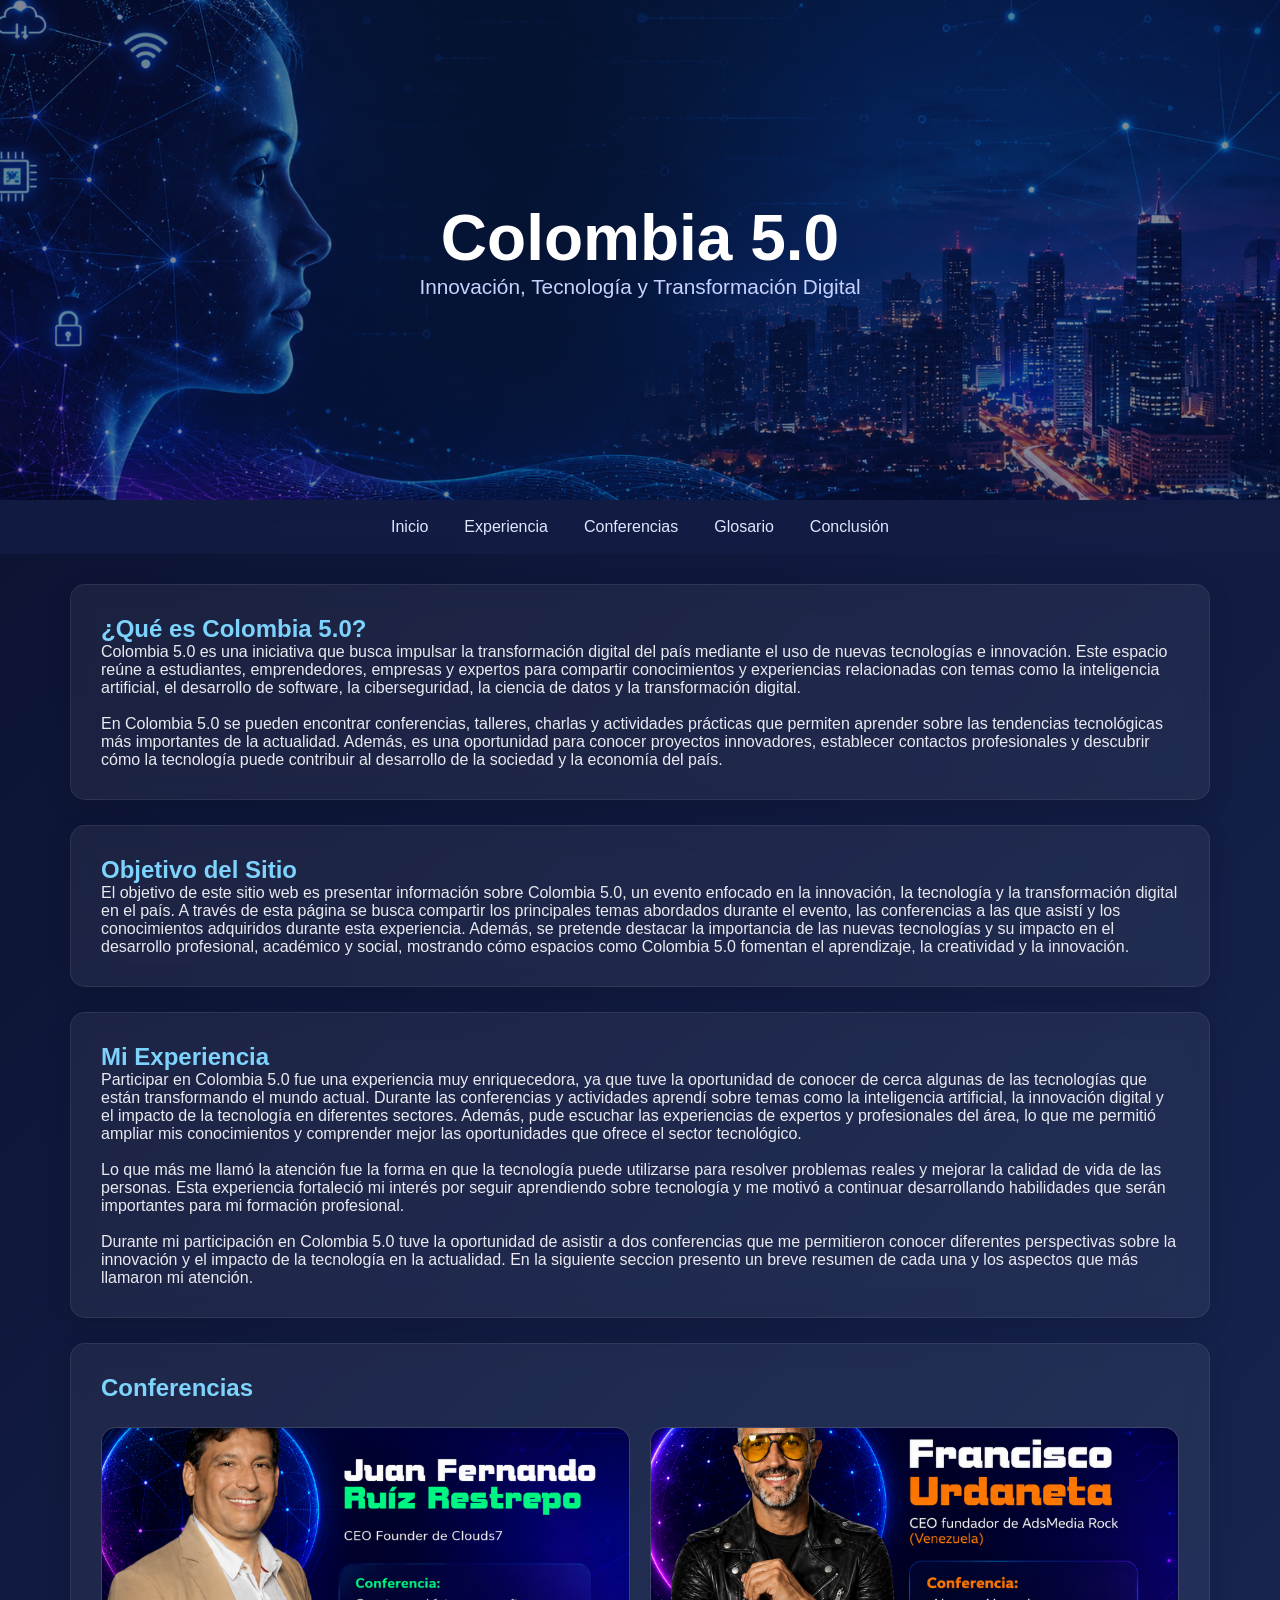
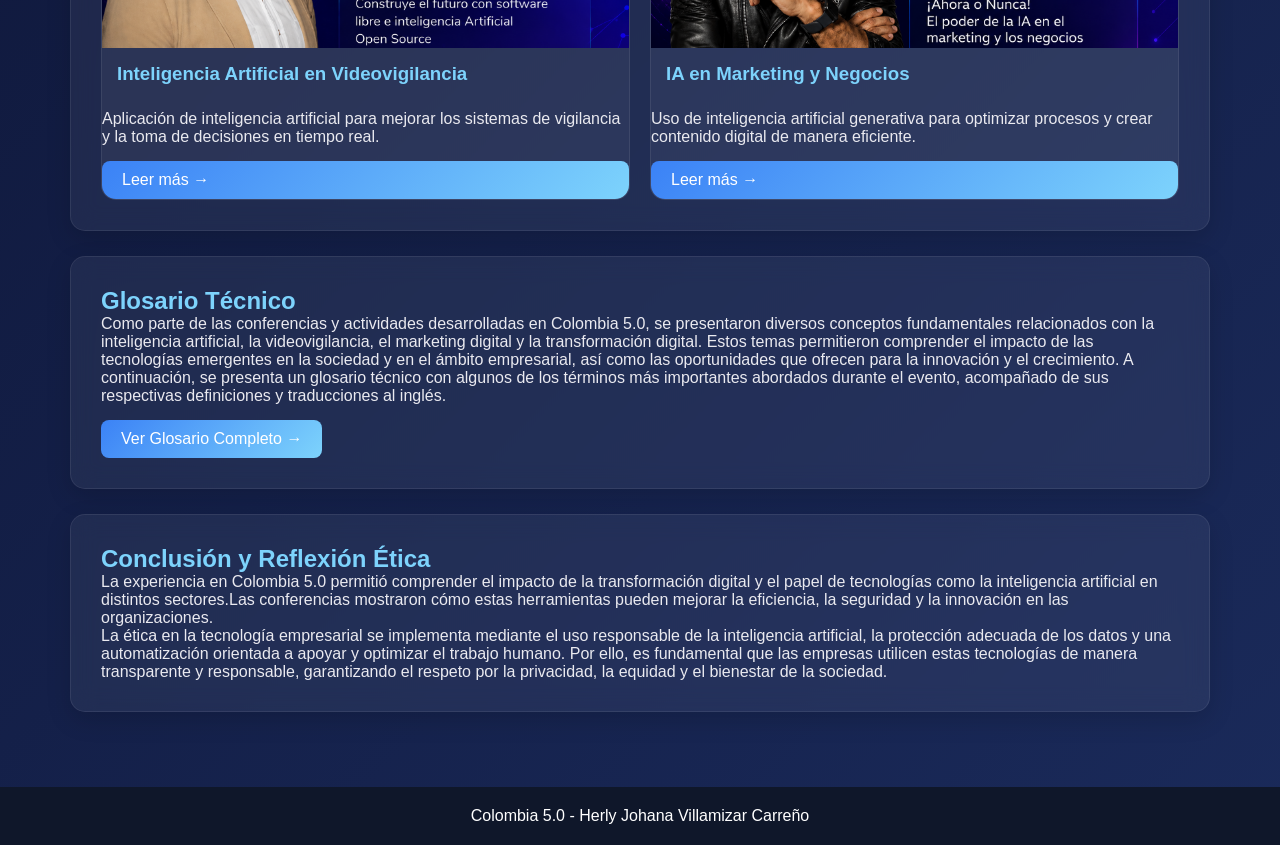
==== index.html @ f91ccf31 "subida de archivos" ====
<!DOCTYPE html>
<html lang="es">

<head>
    <meta charset="UTF-8">
    <meta name="viewport" content="width=device-width, initial-scale=1.0">
    <title>Colombia 5.0</title>

    <link rel="stylesheet" href="main.css">
    <link rel="stylesheet" href="style.css">
</head>

<body>

    <header class="hero">
        <div class="overlay">
            <h1>Colombia 5.0</h1>
            <p>Innovación, Tecnología y Transformación Digital</p>
        </div>
    </header>

    <nav>
        <ul>
            <li><a href="#que-es">Inicio</a></li>
            <li><a href="#experiencia">Experiencia</a></li>
            <li><a href="#conferencias">Conferencias</a></li>
            <li><a href="#glosario">Glosario</a></li>
            <li><a href="#conclusion">Conclusión</a></li>
        </ul>
    </nav>

    <div class="container">

        <main>
            <!-- QUE ES / INTRODUCCION SITIO WEB-->
            <section id="que-es" class="card">
                <h2>¿Qué es Colombia 5.0?</h2>
                <p>
                    Colombia 5.0 es una iniciativa que busca impulsar la transformación digital del país mediante el uso
                    de nuevas tecnologías e innovación. Este espacio reúne a estudiantes, emprendedores, empresas y
                    expertos para compartir conocimientos y experiencias relacionadas con temas como la inteligencia
                    artificial, el desarrollo de software, la ciberseguridad, la ciencia de datos y la transformación
                    digital.<br>
                    <br>
                    En Colombia 5.0 se pueden encontrar conferencias, talleres, charlas y actividades prácticas que
                    permiten aprender sobre las tendencias tecnológicas más importantes de la actualidad. Además, es una
                    oportunidad para conocer proyectos innovadores, establecer contactos profesionales y descubrir cómo
                    la tecnología puede contribuir al desarrollo de la sociedad y la economía del país.

                </p>
            </section>

            <!-- OBJETIVO DEL SITIO -->
            <section class="card">
                <h2>Objetivo del Sitio</h2>
                <p>
                    El objetivo de este sitio web es presentar información sobre Colombia 5.0, un evento enfocado en la
                    innovación, la tecnología y la transformación digital en el país. A través de esta página se busca
                    compartir los principales temas abordados durante el evento, las conferencias a las que asistí y los
                    conocimientos adquiridos durante esta experiencia. Además, se pretende destacar la importancia de
                    las nuevas tecnologías y su impacto en el desarrollo profesional, académico y social, mostrando cómo
                    espacios como Colombia 5.0 fomentan el aprendizaje, la creatividad y la innovación.
                </p>
            </section>
            <!-- EXPERIENCIA -->
            <section id="experiencia" class="card">
                <h2>Mi Experiencia</h2>
                <p>
                    Participar en Colombia 5.0 fue una experiencia muy enriquecedora, ya que tuve la oportunidad de
                    conocer de cerca algunas de las tecnologías que están transformando el mundo actual. Durante las
                    conferencias y actividades aprendí sobre temas como la inteligencia artificial, la innovación
                    digital y el impacto de la tecnología en diferentes sectores. Además, pude escuchar las experiencias
                    de expertos y profesionales del área, lo que me permitió ampliar mis conocimientos y comprender
                    mejor las oportunidades que ofrece el sector tecnológico.<br>
                    <br>
                    Lo que más me llamó la atención fue la forma en que la tecnología puede utilizarse para resolver
                    problemas reales y mejorar la calidad de vida de las personas. Esta experiencia fortaleció mi
                    interés por seguir aprendiendo sobre tecnología y me motivó a continuar desarrollando habilidades
                    que serán importantes para mi formación profesional.<br>
                    <br>
                    Durante mi participación en Colombia 5.0 tuve la oportunidad de asistir a dos conferencias que me
                    permitieron conocer diferentes perspectivas sobre la innovación y el impacto de la tecnología en la
                    actualidad. En la siguiente seccion presento un breve resumen de cada una y los aspectos que más
                    llamaron mi
                    atención.

                </p>
            </section>

            <!-- CONFERENCIAS -->
            <section id="conferencias" class="card">
                <h2>Conferencias</h2>
                <div class="cards-conferencias">
                    <!-- Tarjeta 1 -->
                    <div class="conference-card">
                        <img src="img/conferencista1.png" alt="Conferencia 1">
                        <h3>
                            Inteligencia Artificial en Videovigilancia
                        </h3>
                        <p>
                            Aplicación de inteligencia artificial para
                            mejorar los sistemas de vigilancia y la
                            toma de decisiones en tiempo real.
                        </p>
                        <a href="Conferencia1/conferencia1.html" class="btn-glosario">
                            Leer más →
                        </a>
                    </div>

                    <!-- Tarjeta 2 -->
                    <div class="conference-card">
                        <img src="img/conferencista2.png" alt="Conferencia 2">
                        <h3>
                            IA en Marketing y Negocios
                        </h3>
                        <p>
                            Uso de inteligencia artificial generativa
                            para optimizar procesos y crear contenido
                            digital de manera eficiente.
                        </p>
                        <a href="Conferencia2/conferencia2.html" class="btn-glosario">
                            Leer más →
                        </a>
                    </div>
                </div>
            </section>

            <!-- GLOSARIO -->
            <section id="glosario" class="card">
                <h2>Glosario Técnico</h2>

                <p>
                    Como parte de las conferencias y actividades desarrolladas en Colombia 5.0, se presentaron diversos
                    conceptos fundamentales relacionados con la inteligencia artificial, la videovigilancia, el
                    marketing digital y la transformación digital. Estos temas permitieron comprender el impacto de las
                    tecnologías emergentes en la sociedad y en el ámbito empresarial, así como las oportunidades que
                    ofrecen para la innovación y el crecimiento. A continuación, se presenta un glosario técnico con
                    algunos de los términos más importantes abordados durante el evento, acompañado de sus respectivas
                    definiciones y traducciones al inglés.
                </p>

                <a href="glosario/glosario.html" class="btn-glosario">
                    Ver Glosario Completo →
                </a>
            </section>

            <!-- CONCLUSION -->
            <section id="conclusion" class="card">
                <h2>Conclusión y Reflexión Ética</h2>

                <p>
                    La experiencia en Colombia 5.0 permitió comprender el impacto
                    de la transformación digital y el papel de tecnologías como la
                    inteligencia artificial en distintos sectores.Las
                    conferencias mostraron cómo estas herramientas pueden mejorar la eficiencia, la seguridad y la
                    innovación en las organizaciones.
                </p>

                <p>
                    La ética en la tecnología empresarial se implementa mediante el uso responsable de la inteligencia
                    artificial, la protección adecuada de los datos y una automatización orientada a apoyar y optimizar
                    el
                    trabajo humano. Por ello, es fundamental que las empresas utilicen estas tecnologías de manera
                    transparente y responsable, garantizando el respeto por la privacidad, la equidad y el bienestar de
                    la
                    sociedad.
                </p>
            </section>
        </main>
    </div>

    <footer>
        <p>Colombia 5.0 - Herly Johana Villamizar Carreño</p>
    </footer>

</body>

</html>
---- main.css ----
*{
    margin:0;
    padding:0;
    box-sizing:border-box;
}

body{
    font-family:'Poppins',sans-serif;
    background:linear-gradient(135deg,#0a0f2c,#1a2a5a);
    color:#EAEAF0;
}

/* NAV */
nav{
    background:rgba(20,30,70,.7);
    backdrop-filter:blur(10px);
    position:sticky;
    top:0;
}

nav ul{
    display:flex;
    justify-content:center;
    list-style:none;
}

nav a{
    color:#e0e7ff;
    text-decoration:none;
    padding:18px;
    display:block;
    transition:.3s;
}

nav a:hover{
    color:#0f0f0f;
    background:#7dd3fc;
}

/* CONTENEDOR */
.container{
    max-width:1200px;
    margin:auto;
    padding:30px;
}

/* CARDS */
.card{
    background:rgba(255,255,255,.06);
    padding:30px;
    border-radius:15px;
    margin-bottom:25px;
    border:1px solid rgba(255,255,255,.08);
    backdrop-filter:blur(12px);
    box-shadow:0 8px 25px rgba(0,0,0,.15);
    transition:.3s;
}

.card:hover{
    transform:translateY(-4px);
    border-color:#7dd3fc;
}

.card h2{
    color:#7dd3fc;
}
.card h3 {
    margin-bottom: 10px;
    color: #c7d2fe;
}

/* FOOTER */
footer{
    background:#0f172a;
    color:white;
    text-align:center;
    padding:20px;
    margin-top:20px;
}
---- style.css ----
.hero{
    height:500px;
    background:
        linear-gradient(rgba(10,15,44,.5),
        rgba(10,15,44,.5)),
        url("../img/Banner.png");

    background-position:center;
    background-repeat:no-repeat;
    background-size:110%;
    animation:zoomBanner 20s ease-in-out infinite alternate;

    display:flex;
    align-items:center;
    justify-content:center;
}

@keyframes zoomBanner{
    from{
        background-size:100%;
    }
    to{
        background-size:112%;
    }
}

.overlay{
    text-align:center;
}

.overlay h1{
    font-size:4rem;
    color:white;
}

.overlay p{
    font-size:1.3rem;
    color:#c7d2fe;
}

/* tarjetas conferencias */
.cards-conferencias{
    display:flex;
    gap:20px;
    flex-wrap:wrap;
}

.conference-card{
    flex:1;
    display:flex;
    flex-direction:column;
    background:rgba(255,255,255,.05);
    border-radius:15px;
    overflow:hidden;
    border:1px solid rgba(255,255,255,.08);
    transition: all .3s ease;
    flex-grow: 1;
}
.cards-conferencias {
    display: flex;
    gap: 20px;
    margin-top: 25px;
    flex-wrap: wrap;
}
.conference-card:hover {
    transform: translateY(-6px);
    border-color: #7dd3fc;
}

.conference-card img{
    width:100%;
    height:220px;
    object-fit:cover;
}
.conference-card h3 {
    padding: 15px;
    color: #7dd3fc;
}


.btn-glosario{
    display:inline-block;
    margin-top:15px;
    padding:10px 20px;
    background:linear-gradient(135deg,#3b82f6,#7dd3fc);
    color:white;
    text-decoration:none;
    border-radius:8px;
}
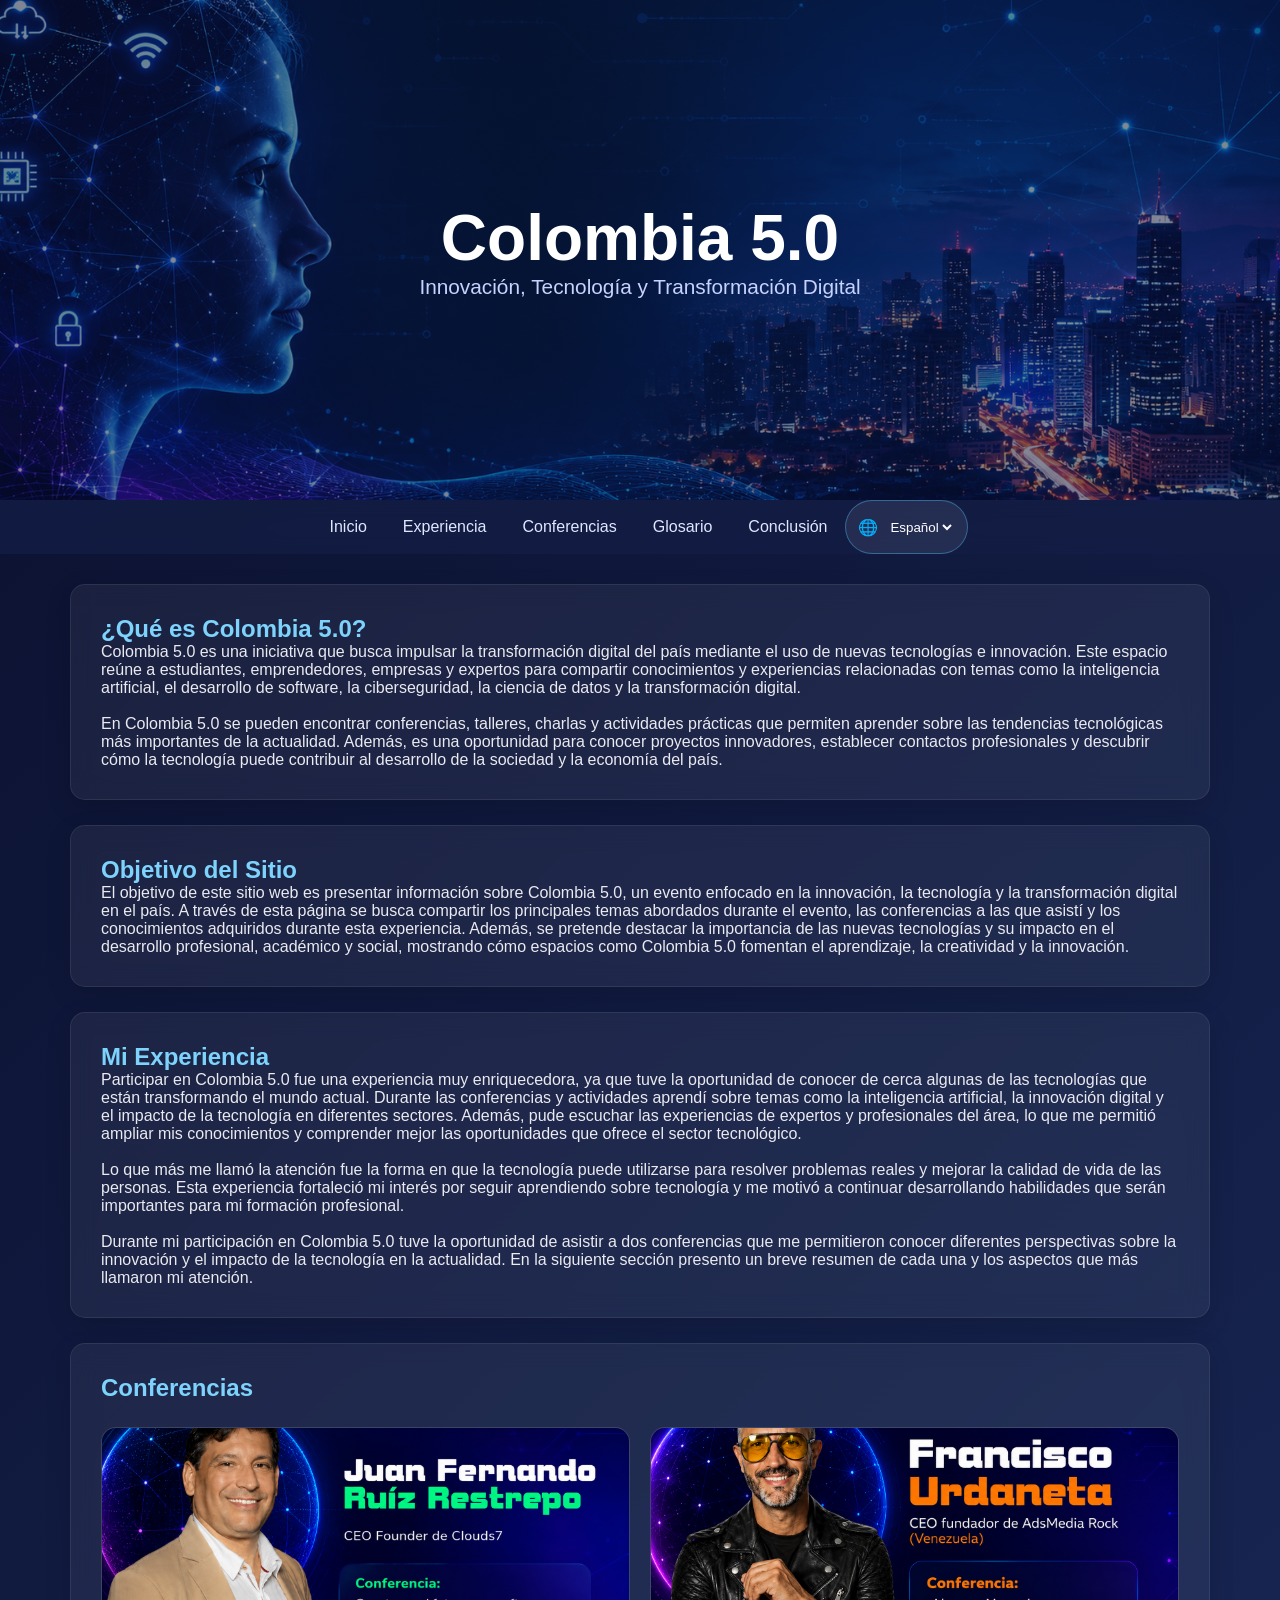
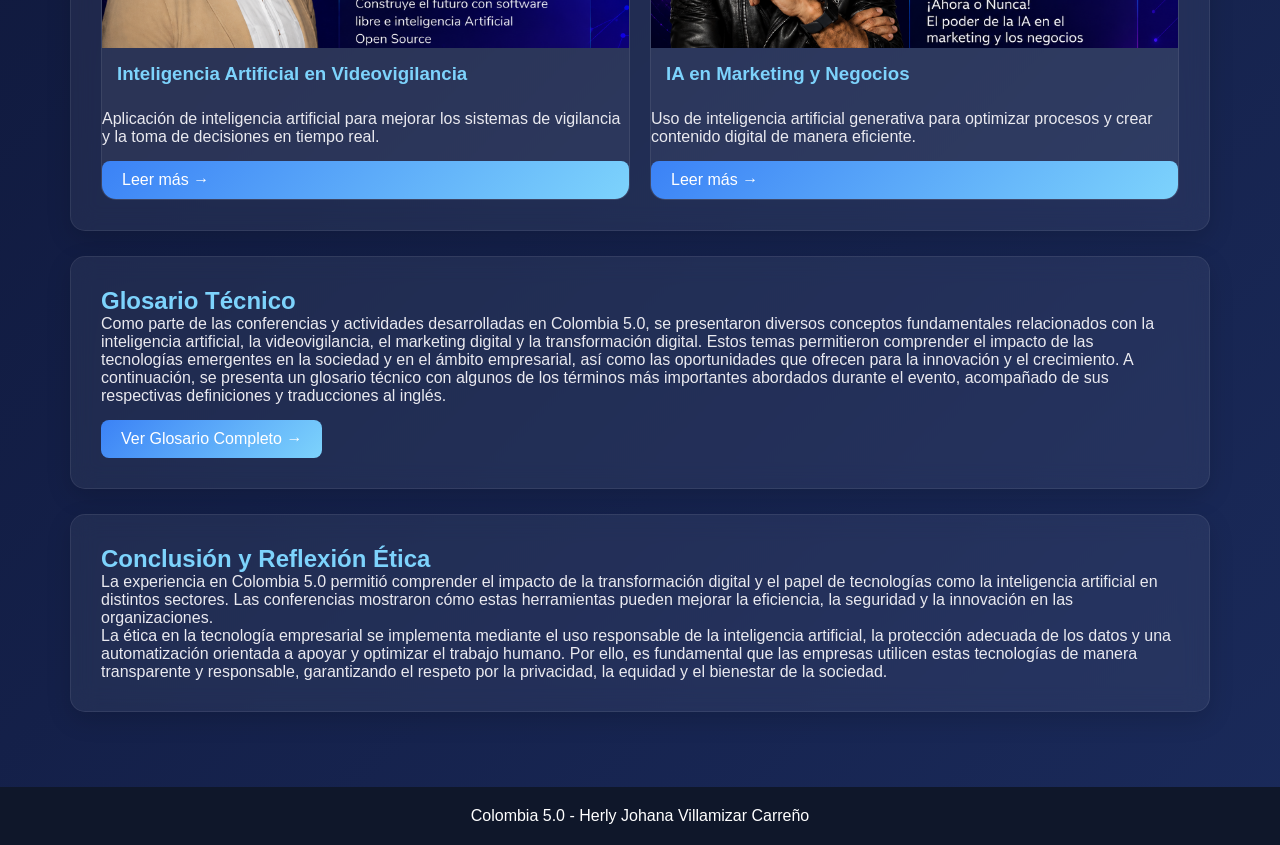
==== commit 6cfb850e: "agregacion de idioma" ====
--- a/index.html
+++ b/index.html
@@ -14,18 +14,26 @@
 
     <header class="hero">
         <div class="overlay">
-            <h1>Colombia 5.0</h1>
-            <p>Innovación, Tecnología y Transformación Digital</p>
+            <h1 id="main-title">Colombia 5.0</h1>
+            <p data-translate="heroSubtitle">Innovación, Tecnología y Transformación Digital</p>
         </div>
     </header>
 
     <nav>
         <ul>
-            <li><a href="#que-es">Inicio</a></li>
-            <li><a href="#experiencia">Experiencia</a></li>
-            <li><a href="#conferencias">Conferencias</a></li>
-            <li><a href="#glosario">Glosario</a></li>
-            <li><a href="#conclusion">Conclusión</a></li>
+            <li><a href="#que-es" data-translate="navHome">Inicio</a></li>
+            <li><a href="#experiencia" data-translate="navExperience">Experiencia</a></li>
+            <li><a href="#conferencias" data-translate="navConferences">Conferencias</a></li>
+            <li><a href="#glosario" data-translate="navGlossary">Glosario</a></li>
+            <li><a href="#conclusion" data-translate="navConclusion">Conclusión</a></li>
+
+            <div class="lang-container">
+                🌐
+                <select id="language-selector">
+                    <option value="es">Español</option>
+                    <option value="en">English</option>
+                </select>
+            </div>
         </ul>
     </nav>
 
@@ -34,8 +42,8 @@
         <main>
             <!-- QUE ES / INTRODUCCION SITIO WEB-->
             <section id="que-es" class="card">
-                <h2>¿Qué es Colombia 5.0?</h2>
-                <p>
+                <h2 data-translate="whatIsTitle">¿Qué es Colombia 5.0?</h2>
+                <p data-translate="whatIsText">
                     Colombia 5.0 es una iniciativa que busca impulsar la transformación digital del país mediante el uso
                     de nuevas tecnologías e innovación. Este espacio reúne a estudiantes, emprendedores, empresas y
                     expertos para compartir conocimientos y experiencias relacionadas con temas como la inteligencia
@@ -52,8 +60,8 @@
 
             <!-- OBJETIVO DEL SITIO -->
             <section class="card">
-                <h2>Objetivo del Sitio</h2>
-                <p>
+                <h2 data-translate="objectiveTitle">Objetivo del Sitio</h2>
+                <p data-translate="objectiveText">
                     El objetivo de este sitio web es presentar información sobre Colombia 5.0, un evento enfocado en la
                     innovación, la tecnología y la transformación digital en el país. A través de esta página se busca
                     compartir los principales temas abordados durante el evento, las conferencias a las que asistí y los
@@ -64,8 +72,8 @@
             </section>
             <!-- EXPERIENCIA -->
             <section id="experiencia" class="card">
-                <h2>Mi Experiencia</h2>
-                <p>
+                <h2 data-translate="experienceTitle">Mi Experiencia</h2>
+                <p data-translate="experienceText">
                     Participar en Colombia 5.0 fue una experiencia muy enriquecedora, ya que tuve la oportunidad de
                     conocer de cerca algunas de las tecnologías que están transformando el mundo actual. Durante las
                     conferencias y actividades aprendí sobre temas como la inteligencia artificial, la innovación
@@ -89,20 +97,20 @@
 
             <!-- CONFERENCIAS -->
             <section id="conferencias" class="card">
-                <h2>Conferencias</h2>
+                <h2 data-translate="conferenceSectionTitle">Conferencias</h2>
                 <div class="cards-conferencias">
                     <!-- Tarjeta 1 -->
                     <div class="conference-card">
                         <img src="img/conferencista1.png" alt="Conferencia 1">
-                        <h3>
+                        <h3 data-translate="conference1Title">
                             Inteligencia Artificial en Videovigilancia
                         </h3>
-                        <p>
+                        <p data-translate="conference1Text">
                             Aplicación de inteligencia artificial para
                             mejorar los sistemas de vigilancia y la
                             toma de decisiones en tiempo real.
                         </p>
-                        <a href="Conferencia1/conferencia1.html" class="btn-glosario">
+                        <a href="Conferencia1/conferencia1.html" class="btn-glosario" data-translate="readMore">
                             Leer más →
                         </a>
                     </div>
@@ -110,15 +118,15 @@
                     <!-- Tarjeta 2 -->
                     <div class="conference-card">
                         <img src="img/conferencista2.png" alt="Conferencia 2">
-                        <h3>
+                        <h3 data-translate="conference2Title">
                             IA en Marketing y Negocios
                         </h3>
-                        <p>
+                        <p data-translate="conference2Text">
                             Uso de inteligencia artificial generativa
                             para optimizar procesos y crear contenido
                             digital de manera eficiente.
                         </p>
-                        <a href="Conferencia2/conferencia2.html" class="btn-glosario">
+                        <a href="Conferencia2/conferencia2.html" class="btn-glosario" data-translate="readMore">
                             Leer más →
                         </a>
                     </div>
@@ -127,9 +135,9 @@
 
             <!-- GLOSARIO -->
             <section id="glosario" class="card">
-                <h2>Glosario Técnico</h2>
+                <h2 data-translate="glossaryTitle">Glosario Técnico</h2>
 
-                <p>
+                <p data-translate="glossaryText">
                     Como parte de las conferencias y actividades desarrolladas en Colombia 5.0, se presentaron diversos
                     conceptos fundamentales relacionados con la inteligencia artificial, la videovigilancia, el
                     marketing digital y la transformación digital. Estos temas permitieron comprender el impacto de las
@@ -139,16 +147,16 @@
                     definiciones y traducciones al inglés.
                 </p>
 
-                <a href="glosario/glosario.html" class="btn-glosario">
+                <a href="glosario/glosario.html" class="btn-glosario" data-translate="viewGlossary">
                     Ver Glosario Completo →
                 </a>
             </section>
 
             <!-- CONCLUSION -->
             <section id="conclusion" class="card">
-                <h2>Conclusión y Reflexión Ética</h2>
+                <h2 data-translate="conclusionTitle">Conclusión y Reflexión Ética</h2>
 
-                <p>
+                <p data-translate="conclusionText1">
                     La experiencia en Colombia 5.0 permitió comprender el impacto
                     de la transformación digital y el papel de tecnologías como la
                     inteligencia artificial en distintos sectores.Las
@@ -156,7 +164,7 @@
                     innovación en las organizaciones.
                 </p>
 
-                <p>
+                <p data-translate="conclusionText2">
                     La ética en la tecnología empresarial se implementa mediante el uso responsable de la inteligencia
                     artificial, la protección adecuada de los datos y una automatización orientada a apoyar y optimizar
                     el
@@ -172,7 +180,7 @@
     <footer>
         <p>Colombia 5.0 - Herly Johana Villamizar Carreño</p>
     </footer>
-
+    <script src="idiomas.js"></script>
 </body>
 
 </html>
--- a/style.css
+++ b/style.css
@@ -3,7 +3,7 @@
     background:
         linear-gradient(rgba(10,15,44,.5),
         rgba(10,15,44,.5)),
-        url("../img/Banner.png");
+        url("img/Banner.png");
 
     background-position:center;
     background-repeat:no-repeat;
@@ -87,3 +87,26 @@
     text-decoration:none;
     border-radius:8px;
 }
+
+
+.lang-container {
+    display: flex;
+    align-items: center;
+    gap: 8px;
+    background: rgba(255,255,255,0.08);
+    padding: 8px 12px;
+    border-radius: 30px;
+    border: 1px solid rgba(79,195,247,.4);
+}
+
+#language-selector {
+    background: transparent;
+    border: none;
+    color: white;
+    outline: none;
+    cursor: pointer;
+}
+
+#language-selector option {
+    color: black;
+}
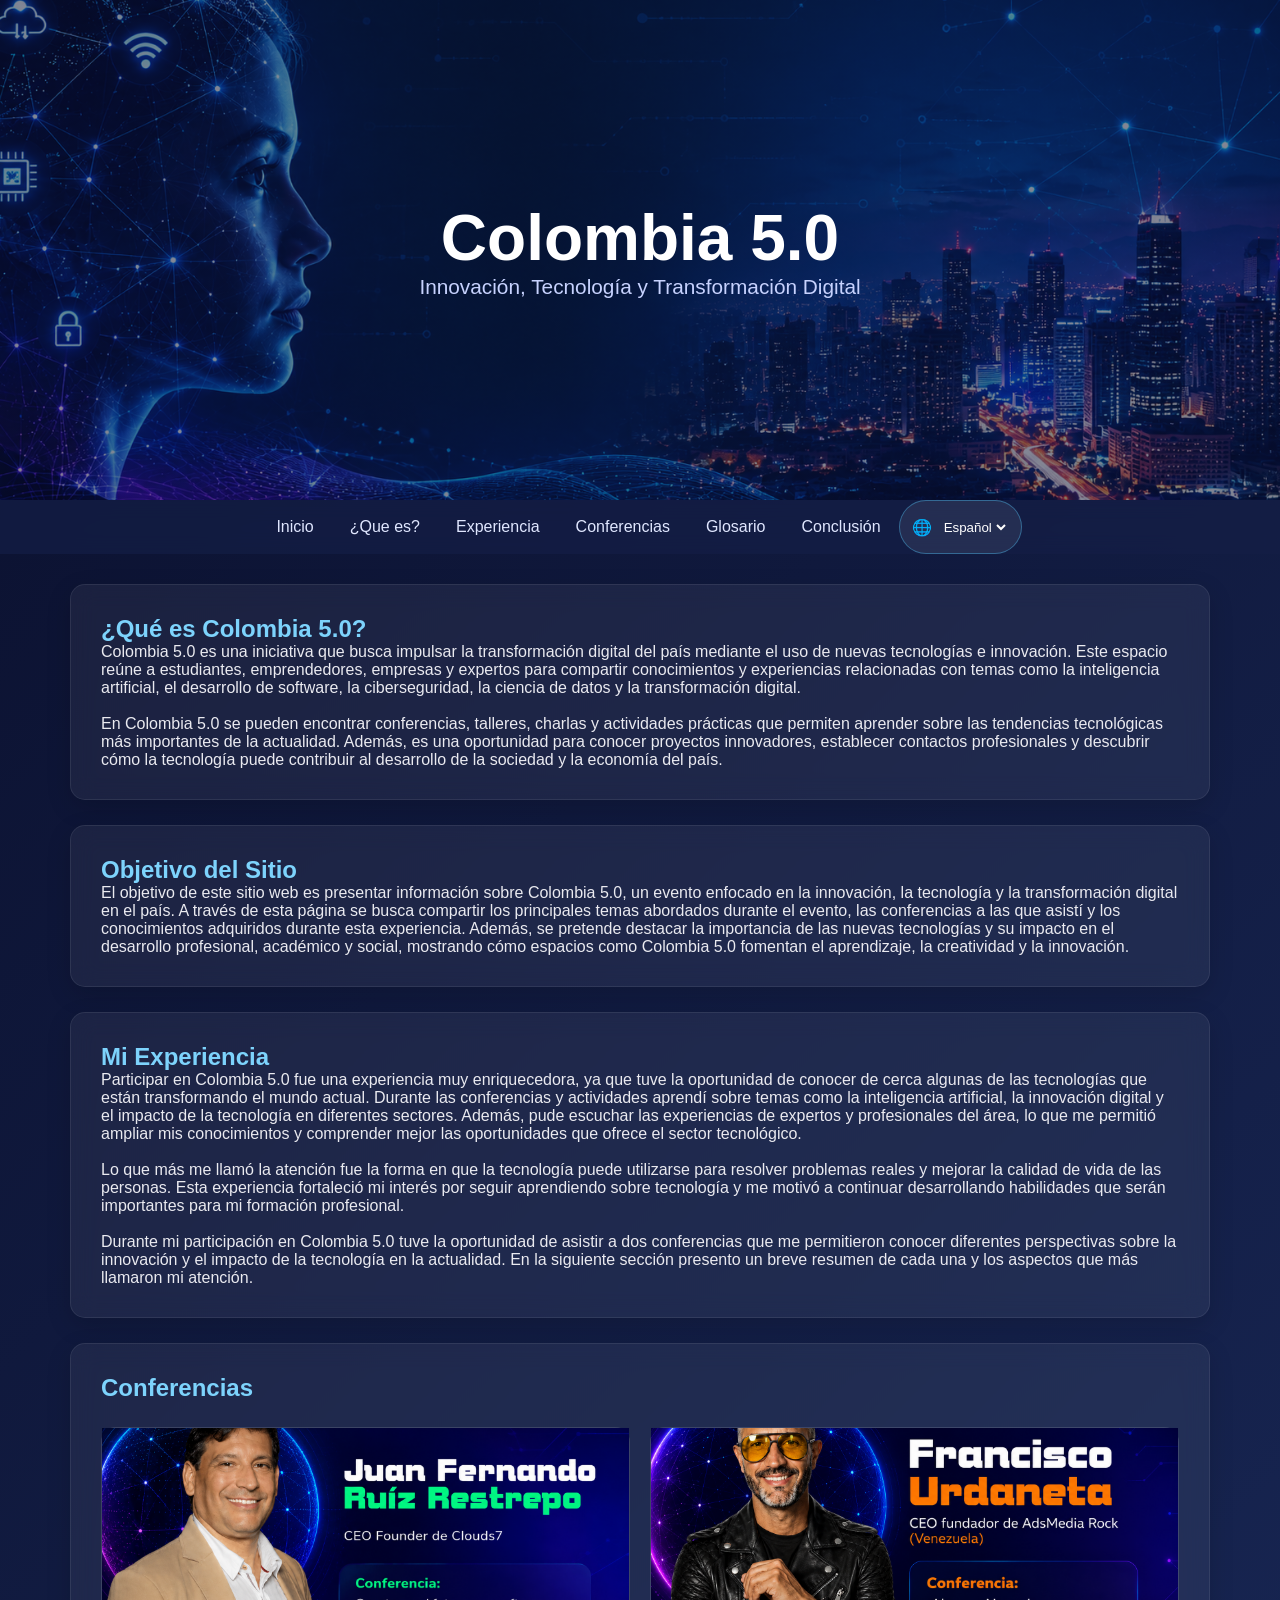
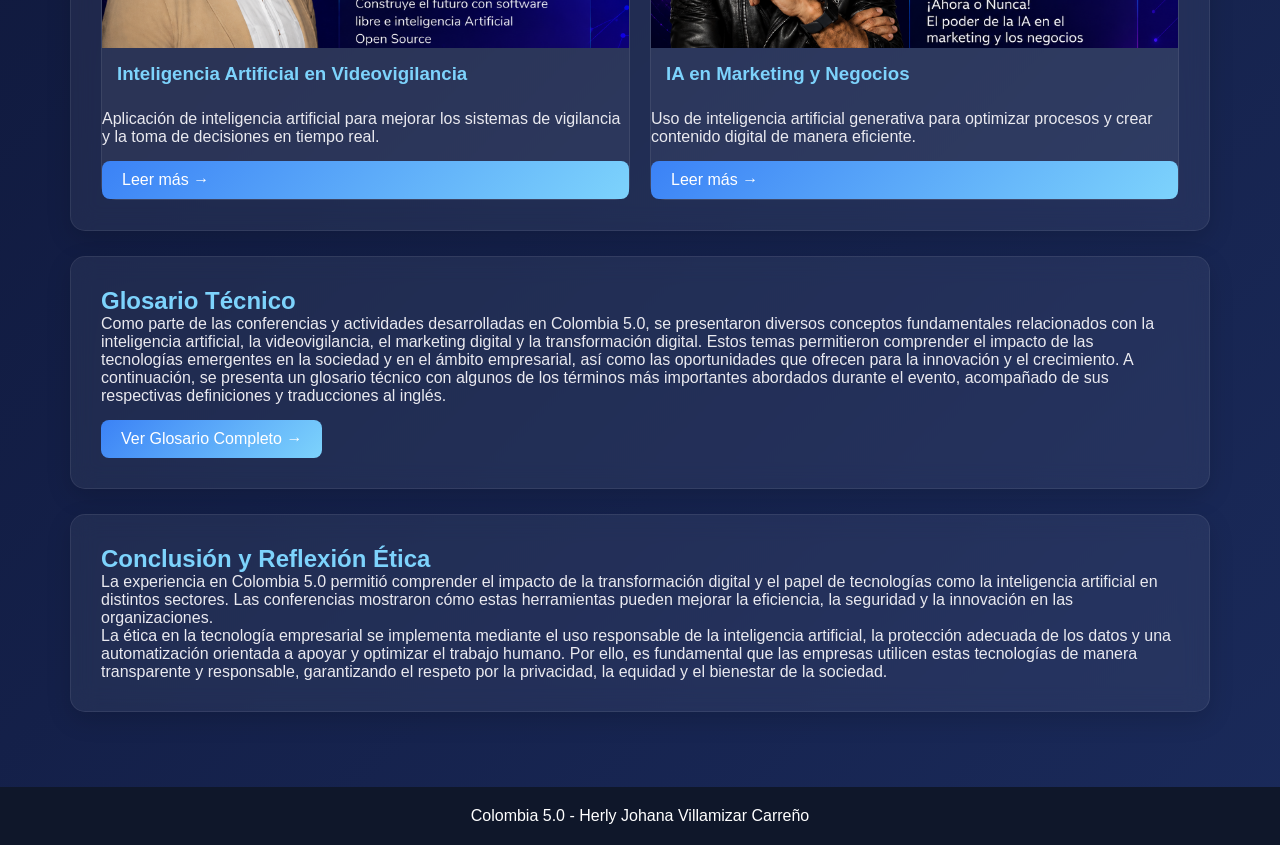
==== commit 712784d2: "cambios y arreglos" ====
--- a/index.html
+++ b/index.html
@@ -12,7 +12,7 @@
 
 <body>
 
-    <header class="hero">
+    <header class="hero" id="inicio">
         <div class="overlay">
             <h1 id="main-title">Colombia 5.0</h1>
             <p data-translate="heroSubtitle">Innovación, Tecnología y Transformación Digital</p>
@@ -21,7 +21,8 @@
 
     <nav>
         <ul>
-            <li><a href="#que-es" data-translate="navHome">Inicio</a></li>
+            <li><a href="#inicio" data-translate="navHome1">Inicio</a></li>
+            <li><a href="#que-es" data-translate="navHome">¿Qué es?</a></li>
             <li><a href="#experiencia" data-translate="navExperience">Experiencia</a></li>
             <li><a href="#conferencias" data-translate="navConferences">Conferencias</a></li>
             <li><a href="#glosario" data-translate="navGlossary">Glosario</a></li>
--- a/main.css
+++ b/main.css
@@ -16,6 +16,8 @@
     backdrop-filter:blur(10px);
     position:sticky;
     top:0;
+    z-index: 9999;
+
 }
 
 nav ul{
@@ -42,6 +44,7 @@
     max-width:1200px;
     margin:auto;
     padding:30px;
+    position: relative;
 }
 
 /* CARDS */
--- a/style.css
+++ b/style.css
@@ -13,6 +13,7 @@
     display:flex;
     align-items:center;
     justify-content:center;
+    position: relative;
 }
 
 @keyframes zoomBanner{
@@ -43,6 +44,7 @@
     display:flex;
     gap:20px;
     flex-wrap:wrap;
+    position: relative;
 }
 
 .conference-card{
@@ -51,7 +53,7 @@
     flex-direction:column;
     background:rgba(255,255,255,.05);
     border-radius:15px;
-    overflow:hidden;
+  
     border:1px solid rgba(255,255,255,.08);
     transition: all .3s ease;
     flex-grow: 1;
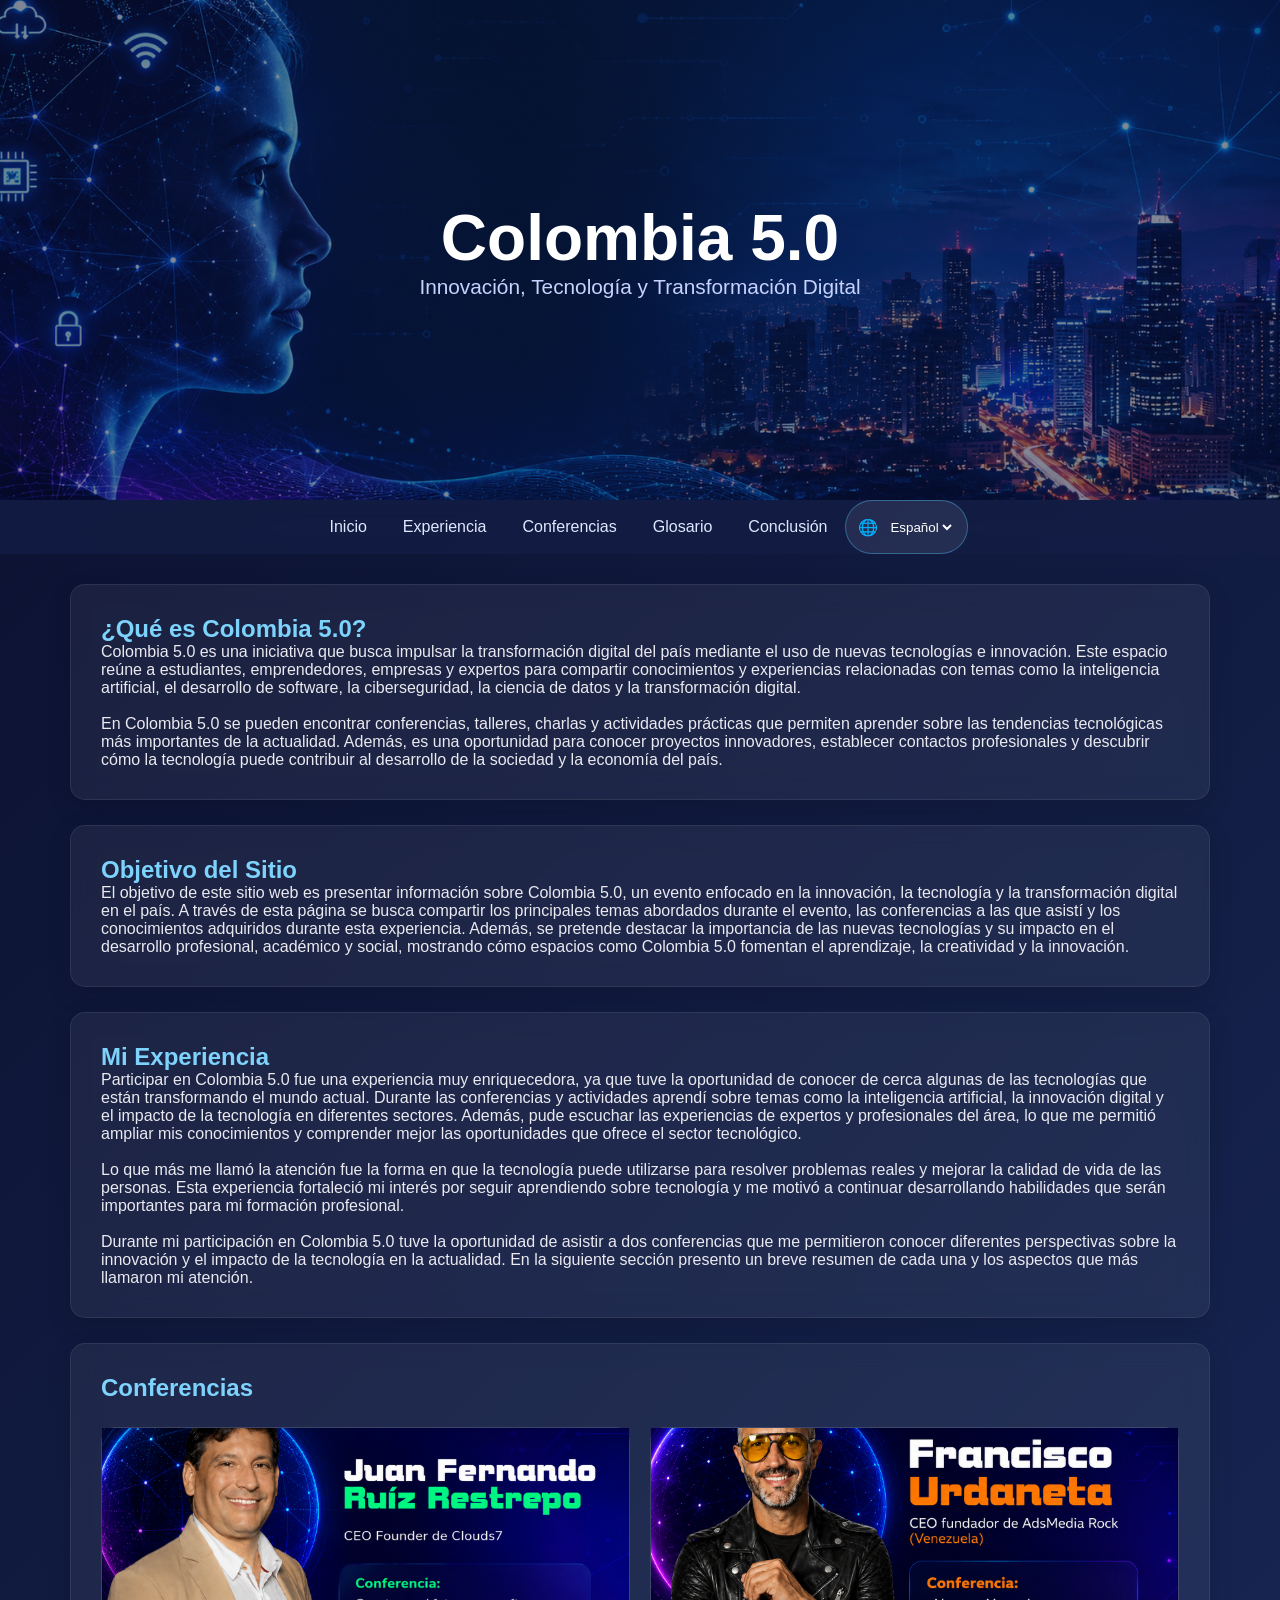
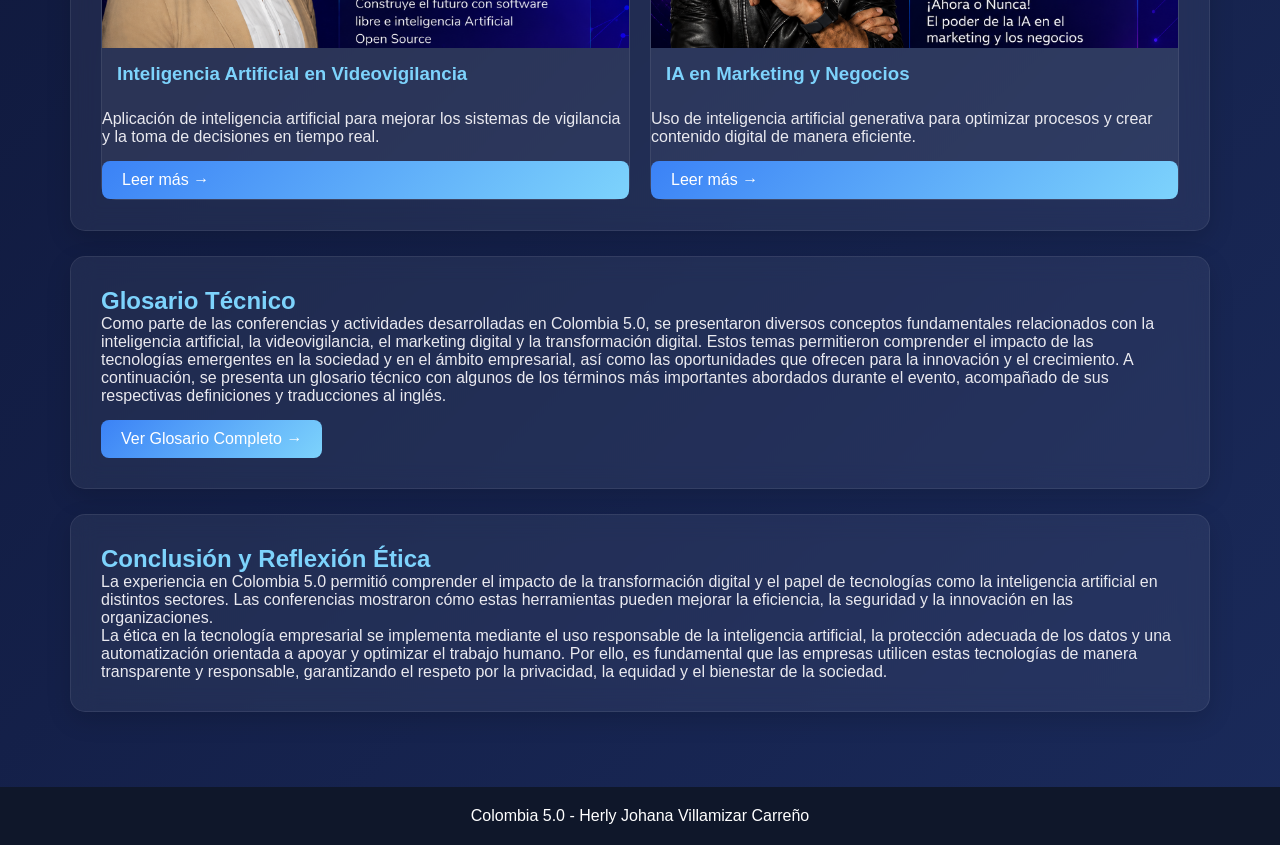
==== commit 7937bcf7: "cambios" ====
--- a/index.html
+++ b/index.html
@@ -19,25 +19,27 @@
         </div>
     </header>
 
-    <nav>
-        <ul>
-            <li><a href="#inicio" data-translate="navHome1">Inicio</a></li>
-            <li><a href="#que-es" data-translate="navHome">¿Qué es?</a></li>
-            <li><a href="#experiencia" data-translate="navExperience">Experiencia</a></li>
-            <li><a href="#conferencias" data-translate="navConferences">Conferencias</a></li>
-            <li><a href="#glosario" data-translate="navGlossary">Glosario</a></li>
-            <li><a href="#conclusion" data-translate="navConclusion">Conclusión</a></li>
+   <nav>
+    <div class="menu-toggle" id="menu-toggle">
+        ☰
+    </div>
 
-            <div class="lang-container">
-                🌐
-                <select id="language-selector">
-                    <option value="es">Español</option>
-                    <option value="en">English</option>
-                </select>
-            </div>
-        </ul>
-    </nav>
+    <ul id="nav-menu">
+        <li><a href="#que-es">Inicio</a></li>
+        <li><a href="#experiencia">Experiencia</a></li>
+        <li><a href="#conferencias">Conferencias</a></li>
+        <li><a href="#glosario">Glosario</a></li>
+        <li><a href="#conclusion">Conclusión</a></li>
 
+        <div class="lang-container">
+            🌐
+            <select id="language-selector">
+                <option value="es">Español</option>
+                <option value="en">English</option>
+            </select>
+        </div>
+    </ul>
+</nav>
     <div class="container">
 
         <main>
--- a/main.css
+++ b/main.css
@@ -1,82 +1,191 @@
-*{
-    margin:0;
-    padding:0;
-    box-sizing:border-box;
+* {
+    margin: 0;
+    padding: 0;
+    box-sizing: border-box;
 }
 
-body{
-    font-family:'Poppins',sans-serif;
-    background:linear-gradient(135deg,#0a0f2c,#1a2a5a);
-    color:#EAEAF0;
+body {
+    font-family: 'Poppins', sans-serif;
+    background: linear-gradient(135deg, #0a0f2c, #1a2a5a);
+    color: #EAEAF0;
 }
 
 /* NAV */
-nav{
-    background:rgba(20,30,70,.7);
-    backdrop-filter:blur(10px);
-    position:sticky;
-    top:0;
+nav {
+    background: rgba(20, 30, 70, .7);
+    backdrop-filter: blur(10px);
+    position: sticky;
+    top: 0;
     z-index: 9999;
 
 }
 
-nav ul{
-    display:flex;
-    justify-content:center;
-    list-style:none;
+.menu-toggle {
+    display: none;
+    font-size: 28px;
+    color: white;
+    padding: 15px;
+    cursor: pointer;
 }
 
-nav a{
-    color:#e0e7ff;
-    text-decoration:none;
-    padding:18px;
-    display:block;
-    transition:.3s;
+nav ul {
+    display: flex;
+    justify-content: center;
+    list-style: none;
 }
 
-nav a:hover{
-    color:#0f0f0f;
-    background:#7dd3fc;
+nav a {
+    color: #e0e7ff;
+    text-decoration: none;
+    padding: 18px;
+    display: block;
+    transition: .3s;
+}
+
+nav a:hover {
+    color: #0f0f0f;
+    background: #7dd3fc;
 }
 
 /* CONTENEDOR */
-.container{
-    max-width:1200px;
-    margin:auto;
-    padding:30px;
+.container {
+    max-width: 1200px;
+    margin: auto;
+    padding: 30px;
     position: relative;
 }
 
 /* CARDS */
-.card{
-    background:rgba(255,255,255,.06);
-    padding:30px;
-    border-radius:15px;
-    margin-bottom:25px;
-    border:1px solid rgba(255,255,255,.08);
-    backdrop-filter:blur(12px);
-    box-shadow:0 8px 25px rgba(0,0,0,.15);
-    transition:.3s;
+.card {
+    background: rgba(255, 255, 255, .06);
+    padding: 30px;
+    border-radius: 15px;
+    margin-bottom: 25px;
+    border: 1px solid rgba(255, 255, 255, .08);
+    backdrop-filter: blur(12px);
+    box-shadow: 0 8px 25px rgba(0, 0, 0, .15);
+    transition: .3s;
 }
 
-.card:hover{
-    transform:translateY(-4px);
-    border-color:#7dd3fc;
+.card:hover {
+    transform: translateY(-4px);
+    border-color: #7dd3fc;
 }
 
-.card h2{
-    color:#7dd3fc;
+.card h2 {
+    color: #7dd3fc;
 }
+
 .card h3 {
     margin-bottom: 10px;
     color: #c7d2fe;
 }
 
 /* FOOTER */
-footer{
-    background:#0f172a;
-    color:white;
-    text-align:center;
-    padding:20px;
-    margin-top:20px;
+footer {
+    background: #0f172a;
+    color: white;
+    text-align: center;
+    padding: 20px;
+    margin-top: 20px;
+}
+
+/* Tablet */
+@media (max-width: 1024px) {}
+
+
+/* Mobile */
+@media (max-width: 768px) {
+
+    nav ul {
+        display: flex;
+        flex-direction: column;
+        background: rgba(20, 30, 70, 0.95);
+
+        position: absolute;
+        top: 60px;
+        left: 0;
+        width: 100%;
+
+        /* 🔥 ANIMACIÓN SLIDE */
+        max-height: 0;
+        overflow: hidden;
+        opacity: 0;
+        transform: translateY(-10px);
+
+        transition: all 0.35s ease;
+    }
+
+    nav ul.active {
+        max-height: 500px;
+        /* suficiente para el menú */
+        opacity: 1;
+        transform: translateY(0);
+    }
+
+    nav li {
+        text-align: center;
+    }
+
+    nav a {
+        padding: 15px;
+        width: 100%;
+    }
+
+    .menu-toggle {
+        display: block;
+    }
+
+    .hero {
+        height: 320px;
+        background-size: cover;
+        animation: none;
+        background-position: center;
+    }
+
+    .overlay h1 {
+        font-size: 2.2rem;
+    }
+
+    .overlay p {
+        font-size: 1rem;
+        padding: 0 15px;
+    }
+
+    .cards-conferencias {
+        flex-direction: column;
+    }
+
+    .conference-card {
+        width: 100%;
+    }
+
+    .container-glosario {
+        overflow-x: auto;
+    }
+
+    .container-glosario table {
+        min-width: 700px;
+    }
+}
+
+/* Small mobile */
+@media (max-width: 480px) {
+
+    .hero {
+        height: 280px;
+    }
+
+    .overlay h1 {
+        font-size: 1.8rem;
+    }
+
+    nav a {
+        font-size: 0.9rem;
+    }
+
+    .btn-glosario {
+        width: 100%;
+        text-align: center;
+    }
 }
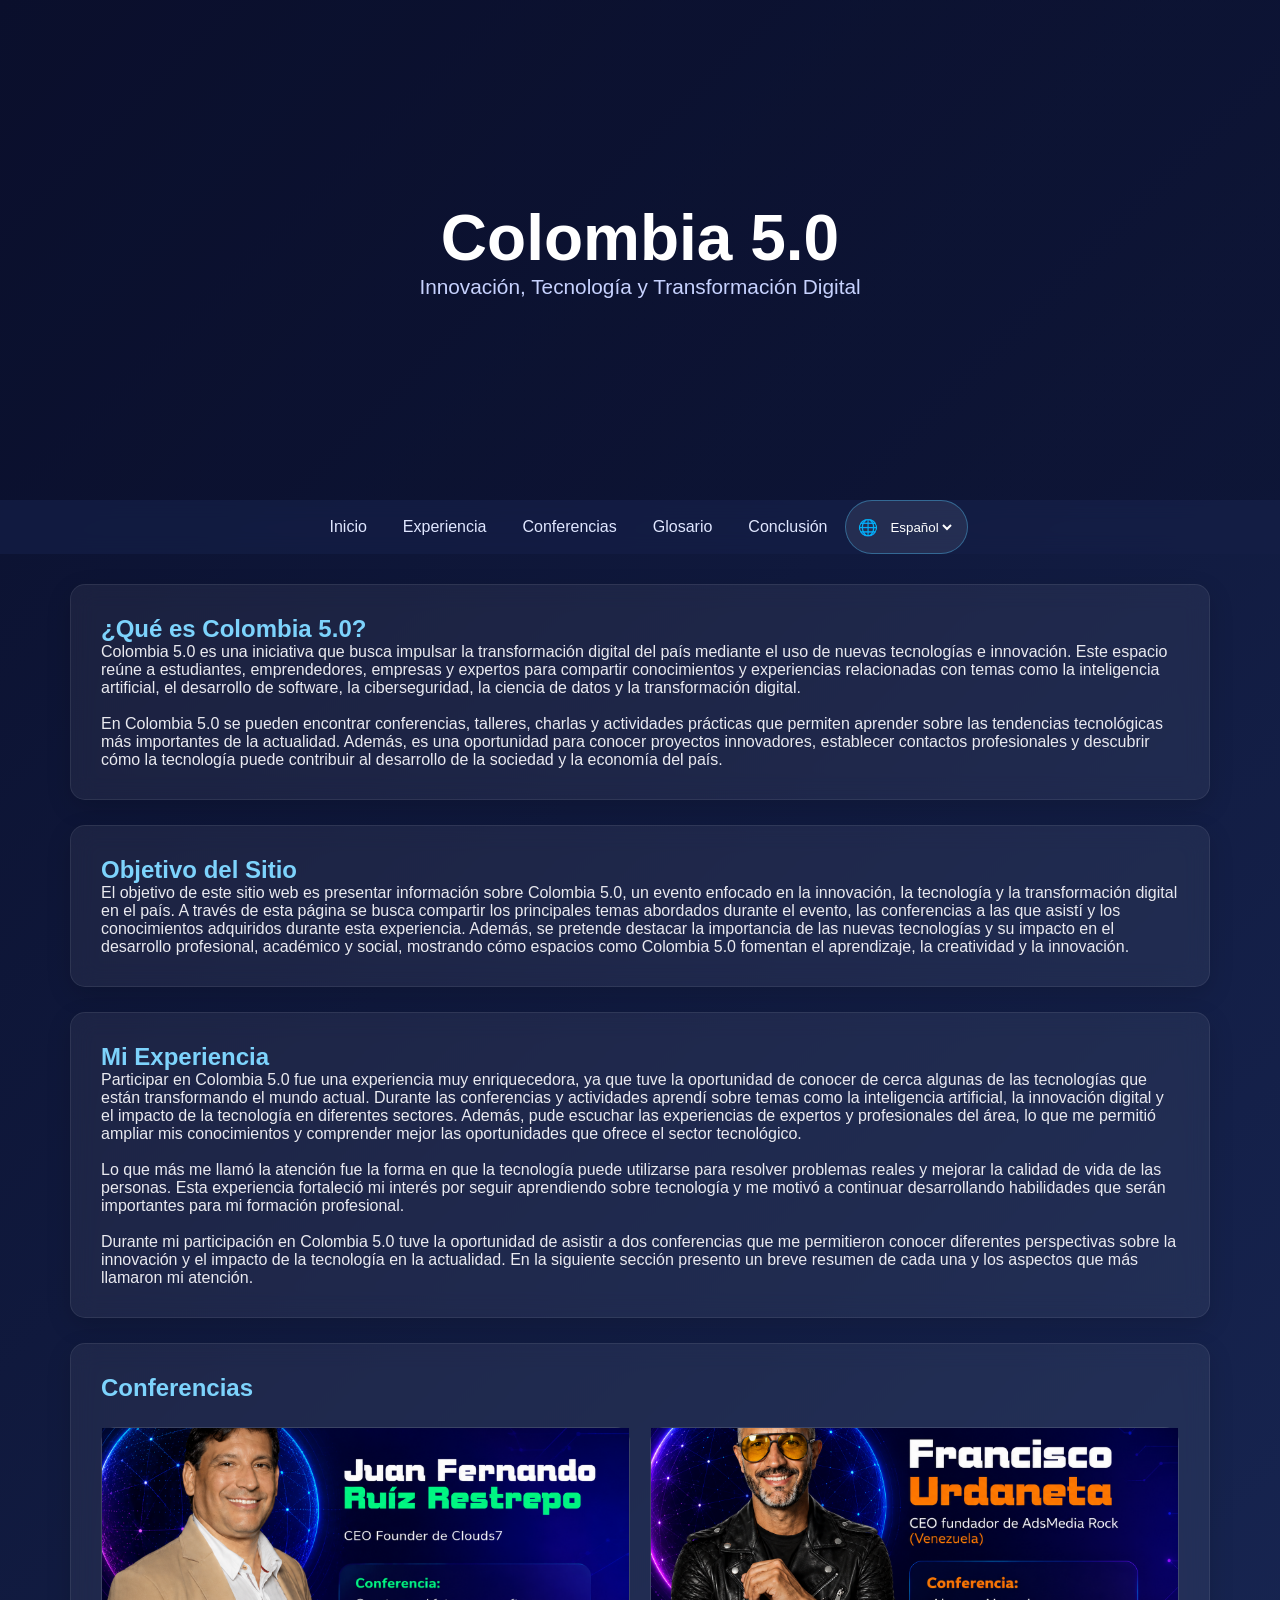
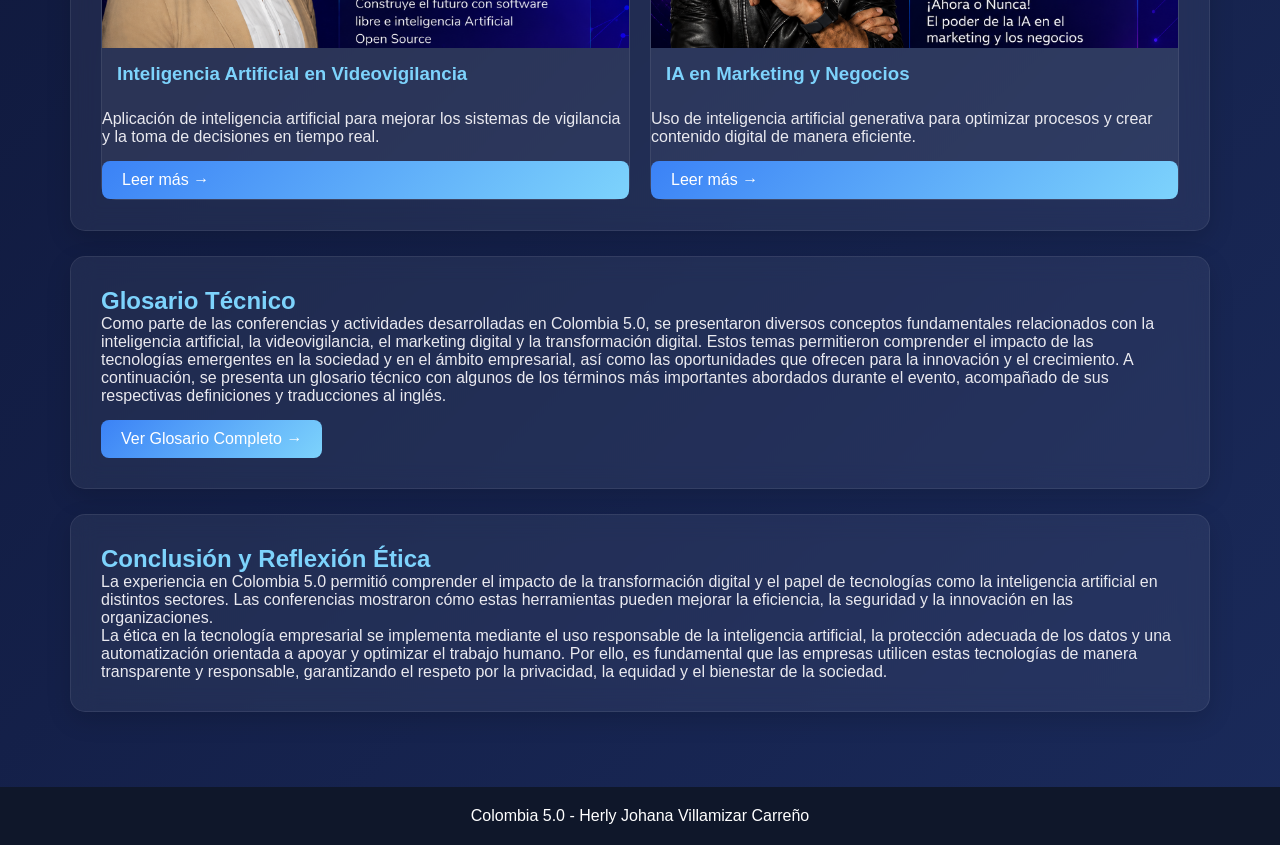
==== commit 6cab8aa7: "cambios de orden" ====
--- a/index.html
+++ b/index.html
@@ -6,8 +6,8 @@
     <meta name="viewport" content="width=device-width, initial-scale=1.0">
     <title>Colombia 5.0</title>
 
-    <link rel="stylesheet" href="main.css">
-    <link rel="stylesheet" href="style.css">
+    <link rel="stylesheet" href="CSS/main.css">
+    <link rel="stylesheet" href="CSS/style.css">
 </head>
 
 <body>
@@ -183,7 +183,7 @@
     <footer>
         <p>Colombia 5.0 - Herly Johana Villamizar Carreño</p>
     </footer>
-    <script src="idiomas.js"></script>
+    <script src="JS/idiomas.js"></script>
 </body>
 
 </html>
--- a/CSS/main.css
+++ b/CSS/main.css
@@ -0,0 +1,191 @@
+* {
+    margin: 0;
+    padding: 0;
+    box-sizing: border-box;
+}
+
+body {
+    font-family: 'Poppins', sans-serif;
+    background: linear-gradient(135deg, #0a0f2c, #1a2a5a);
+    color: #EAEAF0;
+}
+
+/* NAV */
+nav {
+    background: rgba(20, 30, 70, .7);
+    backdrop-filter: blur(10px);
+    position: sticky;
+    top: 0;
+    z-index: 9999;
+
+}
+
+.menu-toggle {
+    display: none;
+    font-size: 28px;
+    color: white;
+    padding: 15px;
+    cursor: pointer;
+}
+
+nav ul {
+    display: flex;
+    justify-content: center;
+    list-style: none;
+}
+
+nav a {
+    color: #e0e7ff;
+    text-decoration: none;
+    padding: 18px;
+    display: block;
+    transition: .3s;
+}
+
+nav a:hover {
+    color: #0f0f0f;
+    background: #7dd3fc;
+}
+
+/* CONTENEDOR */
+.container {
+    max-width: 1200px;
+    margin: auto;
+    padding: 30px;
+    position: relative;
+}
+
+/* CARDS */
+.card {
+    background: rgba(255, 255, 255, .06);
+    padding: 30px;
+    border-radius: 15px;
+    margin-bottom: 25px;
+    border: 1px solid rgba(255, 255, 255, .08);
+    backdrop-filter: blur(12px);
+    box-shadow: 0 8px 25px rgba(0, 0, 0, .15);
+    transition: .3s;
+}
+
+.card:hover {
+    transform: translateY(-4px);
+    border-color: #7dd3fc;
+}
+
+.card h2 {
+    color: #7dd3fc;
+}
+
+.card h3 {
+    margin-bottom: 10px;
+    color: #c7d2fe;
+}
+
+/* FOOTER */
+footer {
+    background: #0f172a;
+    color: white;
+    text-align: center;
+    padding: 20px;
+    margin-top: 20px;
+}
+
+/* Tablet */
+@media (max-width: 1024px) {}
+
+
+/* Mobile */
+@media (max-width: 768px) {
+
+    nav ul {
+        display: flex;
+        flex-direction: column;
+        background: rgba(20, 30, 70, 0.95);
+
+        position: absolute;
+        top: 60px;
+        left: 0;
+        width: 100%;
+
+       
+        max-height: 0;
+        overflow: hidden;
+        opacity: 0;
+        transform: translateY(-10px);
+
+        transition: all 0.35s ease;
+    }
+
+    nav ul.active {
+        max-height: 500px;
+        /* suficiente para el menú */
+        opacity: 1;
+        transform: translateY(0);
+    }
+
+    nav li {
+        text-align: center;
+    }
+
+    nav a {
+        padding: 15px;
+        width: 100%;
+    }
+
+    .menu-toggle {
+        display: block;
+    }
+
+    .hero {
+        height: 320px;
+        background-size: cover;
+        animation: none;
+        background-position: center;
+    }
+
+    .overlay h1 {
+        font-size: 2.2rem;
+    }
+
+    .overlay p {
+        font-size: 1rem;
+        padding: 0 15px;
+    }
+
+    .cards-conferencias {
+        flex-direction: column;
+    }
+
+    .conference-card {
+        width: 100%;
+    }
+
+    .container-glosario {
+        overflow-x: auto;
+    }
+
+    .container-glosario table {
+        min-width: 700px;
+    }
+}
+
+/* Small mobile */
+@media (max-width: 480px) {
+
+    .hero {
+        height: 280px;
+    }
+
+    .overlay h1 {
+        font-size: 1.8rem;
+    }
+
+    nav a {
+        font-size: 0.9rem;
+    }
+
+    .btn-glosario {
+        width: 100%;
+        text-align: center;
+    }
+}
--- a/CSS/style.css
+++ b/CSS/style.css
@@ -0,0 +1,114 @@
+.hero{
+    height:500px;
+    background:
+        linear-gradient(rgba(10,15,44,.5),
+        rgba(10,15,44,.5)),
+        url("img/Banner.png");
+
+    background-position:center;
+    background-repeat:no-repeat;
+    background-size:110%;
+    animation:zoomBanner 20s ease-in-out infinite alternate;
+
+    display:flex;
+    align-items:center;
+    justify-content:center;
+    position: relative;
+}
+
+@keyframes zoomBanner{
+    from{
+        background-size:100%;
+    }
+    to{
+        background-size:112%;
+    }
+}
+
+.overlay{
+    text-align:center;
+}
+
+.overlay h1{
+    font-size:4rem;
+    color:white;
+}
+
+.overlay p{
+    font-size:1.3rem;
+    color:#c7d2fe;
+}
+
+/* tarjetas conferencias */
+.cards-conferencias{
+    display:flex;
+    gap:20px;
+    flex-wrap:wrap;
+    position: relative;
+}
+
+.conference-card{
+    flex:1;
+    display:flex;
+    flex-direction:column;
+    background:rgba(255,255,255,.05);
+    border-radius:15px;
+  
+    border:1px solid rgba(255,255,255,.08);
+    transition: all .3s ease;
+    flex-grow: 1;
+}
+.cards-conferencias {
+    display: flex;
+    gap: 20px;
+    margin-top: 25px;
+    flex-wrap: wrap;
+}
+.conference-card:hover {
+    transform: translateY(-6px);
+    border-color: #7dd3fc;
+}
+
+.conference-card img{
+    width:100%;
+    height:220px;
+    object-fit:cover;
+}
+.conference-card h3 {
+    padding: 15px;
+    color: #7dd3fc;
+}
+
+
+.btn-glosario{
+    display:inline-block;
+    margin-top:15px;
+    padding:10px 20px;
+    background:linear-gradient(135deg,#3b82f6,#7dd3fc);
+    color:white;
+    text-decoration:none;
+    border-radius:8px;
+}
+
+
+.lang-container {
+    display: flex;
+    align-items: center;
+    gap: 8px;
+    background: rgba(255,255,255,0.08);
+    padding: 8px 12px;
+    border-radius: 30px;
+    border: 1px solid rgba(79,195,247,.4);
+}
+
+#language-selector {
+    background: transparent;
+    border: none;
+    color: white;
+    outline: none;
+    cursor: pointer;
+}
+
+#language-selector option {
+    color: black;
+}
